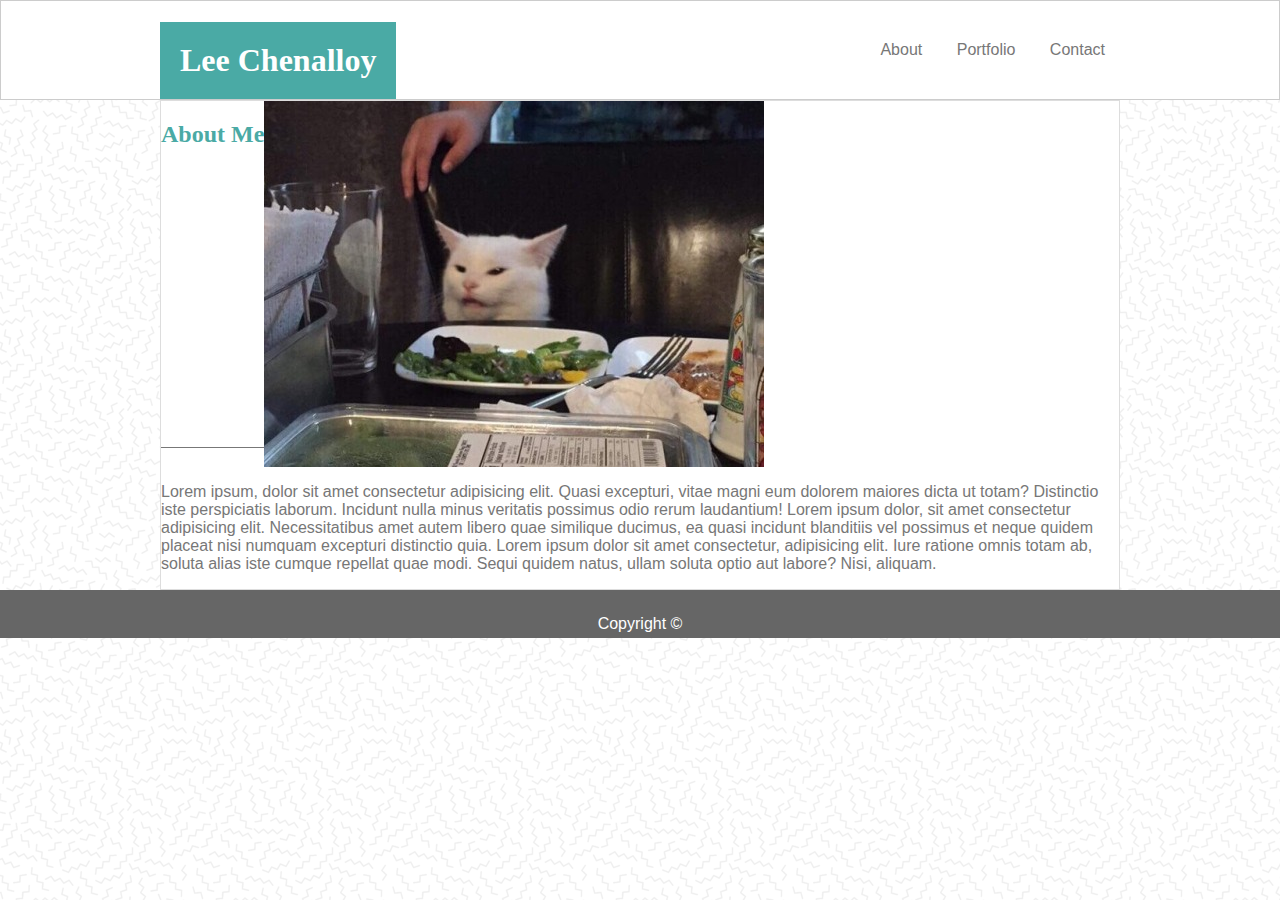
==== index.html @ 979a410c "fixing navbar" ====
<!DOCTYPE html>
<html lang="en">

<head>
    <meta charset="UTF-8">
    <meta name="viewport" content="width=device-width, initial-scale=1.0">
    <meta http-equiv="X-UA-Compatible" content="ie=edge">
    <title>Lee's Portfolio Site | Home</title>

    <link href="assets/css/style.css" rel="stylesheet" type="text/css">
</head>

<body>
    <!-- Header -->
    <!-- this module can be reused across the other pages -->
    <header class="header">
        <div class="content nav-div">
            <h1 class="dev-name">
                Lee Chenalloy
            </h1>
            <section class="nav-links">
                <a href="">About</a>
                <a href="">Portfolio</a>
                <a href="">Contact</a>
            </section>
        </div>
    </header>

    <!-- Main Content Area -->
    <!-- this section is distinctly different per each page -->
    <div class="flexbox-container content">
        <h2 class="content-title">
            About Me
        </h2>
        <img src="assets/images/lee.jpg"
            alt="not Lee, Smudge, a white cat sitting at a table before a plate of food, making an indecipherable expression" />
        <p>
            Lorem ipsum, dolor sit amet consectetur adipisicing elit. Quasi excepturi, vitae magni eum dolorem maiores
            dicta ut totam? Distinctio iste perspiciatis laborum. Incidunt nulla minus veritatis possimus odio rerum
            laudantium!
            Lorem ipsum dolor, sit amet consectetur adipisicing elit. Necessitatibus amet autem libero quae similique
            ducimus, ea quasi incidunt blanditiis vel possimus et neque quidem placeat nisi numquam excepturi distinctio
            quia.
            Lorem ipsum dolor sit amet consectetur, adipisicing elit. Iure ratione omnis totam ab, soluta alias iste
            cumque repellat quae modi. Sequi quidem natus, ullam soluta optio aut labore? Nisi, aliquam.
        </p>
    </div>

    <!-- Footer -->
    <!-- this module can be reused across the other pages -->
    <footer class="footer">
        Copyright &copy;
    </footer>

</body>

</html>
---- assets/css/style.css ----
* {
    box-sizing: border-box;
}

body {
    display: block;
    font-family: Arial, 'Helvetica Neue', Helvetica, sans-serif;
    color: #777777;
    background-image: url("../images/memphis-mini.png");
    margin: 0;
}

header{
    display: block;
    background-color: #ffffff;
    border: 1px solid #cccccc;
}

footer{
    display: block;
    padding: 25px 0px 5px 0px;
    background-color: #666666;
    color: #ffffff;
    margin: 0;
    text-align: center;
}

h1, h3 {
    background-color: #4aaaa5;
    color: #ffffff;
}



h2 {
    color: #4aaaa5 ;
    border-bottom: 1px solid #777777;
    display: block;
}

h1, h2, h3 {
    font-family: Georgia, Times, 'Times New Roman', serif;
}

a {
    color: #777777;
    text-decoration: none;
    margin: 15px;
    /* how do i do the inner borders without selecting each separately? */
}


.content {
    display: flex;
    width: 960px;
    margin: auto;

}

.nav-div {
    justify-content: space-between;
    align-items: center;
}

.dev-name {
    margin-bottom: 0;
    padding: 20px;
}

.flexbox-container {
    /* display: flex; */
    flex-wrap: wrap;
    margin: auto;
    background-color: #ffffff;
    justify-content: left;
    border: 1px solid #dddddd;
}

.flex-item{
    margin: 5px;
    height: 200px;
    width: 250px;
}

.portfolio-label{
    text-align: center;
    padding: 10px;
    
}

#hangman{
    background-image: url("../images/laptop-glasses.jpg");
}

#rpg-game{
    background-image: url("../images/laptop-icons.jpg");
}

#trivia-game{
    background-image: url("../images/laptop-notes.jpg");
}

#ru-info-widget{
    background-image: url("../images/laptop-phone.jpg");
}

#rock-paper-scissors{
    background-image: url("../images/laptop-touchscreen.jpg");
}
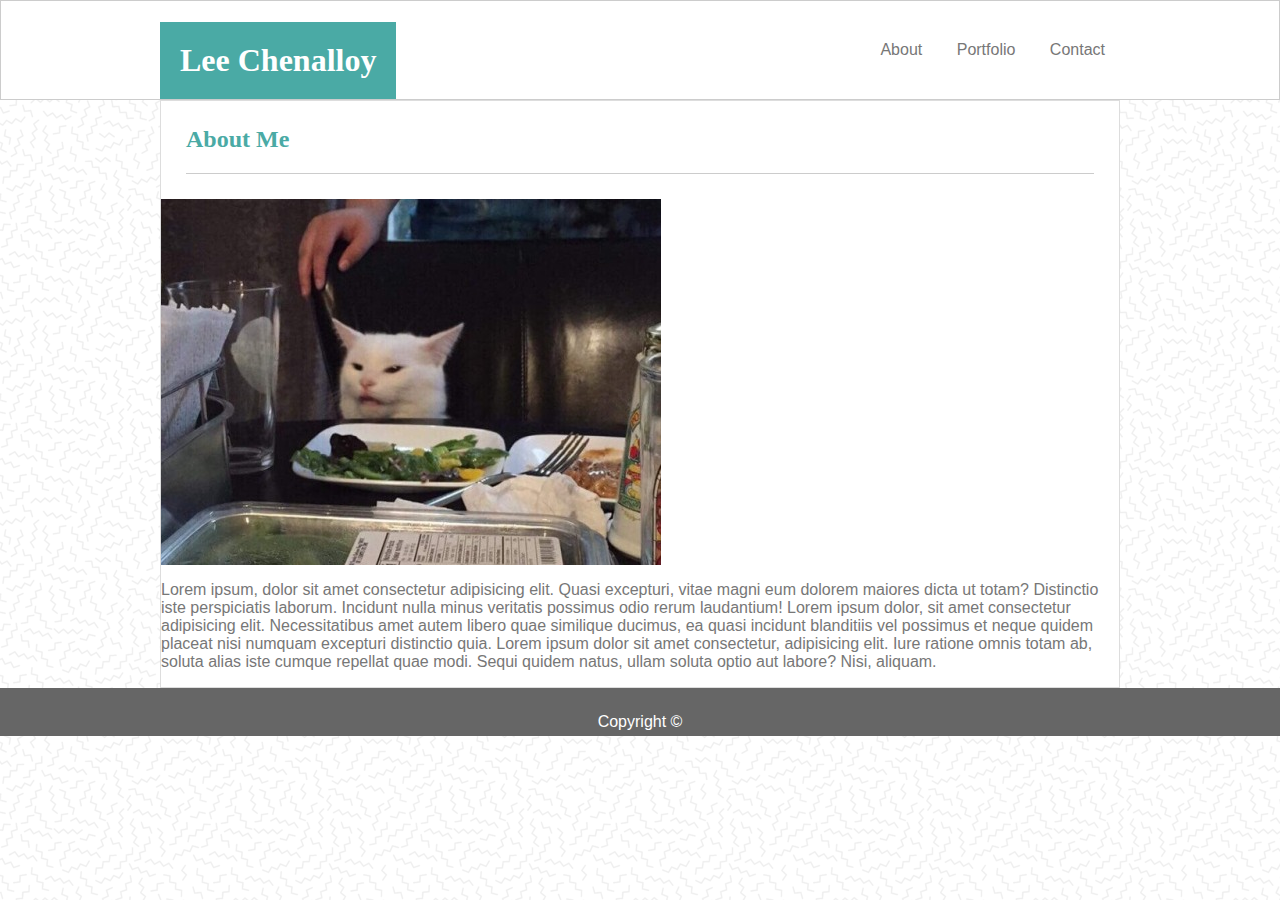
==== commit 6050aabe: "fixing main content header" ====
--- a/index.html
+++ b/index.html
@@ -14,7 +14,7 @@
     <!-- Header -->
     <!-- this module can be reused across the other pages -->
     <header class="header">
-        <div class="content nav-div">
+        <div class="nav-div">
             <h1 class="dev-name">
                 Lee Chenalloy
             </h1>
@@ -28,22 +28,27 @@
 
     <!-- Main Content Area -->
     <!-- this section is distinctly different per each page -->
-    <div class="flexbox-container content">
+    <div class="content">
         <h2 class="content-title">
             About Me
         </h2>
-        <img src="assets/images/lee.jpg"
-            alt="not Lee, Smudge, a white cat sitting at a table before a plate of food, making an indecipherable expression" />
-        <p>
-            Lorem ipsum, dolor sit amet consectetur adipisicing elit. Quasi excepturi, vitae magni eum dolorem maiores
-            dicta ut totam? Distinctio iste perspiciatis laborum. Incidunt nulla minus veritatis possimus odio rerum
-            laudantium!
-            Lorem ipsum dolor, sit amet consectetur adipisicing elit. Necessitatibus amet autem libero quae similique
-            ducimus, ea quasi incidunt blanditiis vel possimus et neque quidem placeat nisi numquam excepturi distinctio
-            quia.
-            Lorem ipsum dolor sit amet consectetur, adipisicing elit. Iure ratione omnis totam ab, soluta alias iste
-            cumque repellat quae modi. Sequi quidem natus, ullam soluta optio aut labore? Nisi, aliquam.
-        </p>
+        <div class="flexbox-container">
+            <img src="assets/images/lee.jpg"
+                alt="not Lee, Smudge, a white cat sitting at a table before a plate of food, making an indecipherable expression" />
+            <p>
+                Lorem ipsum, dolor sit amet consectetur adipisicing elit. Quasi excepturi, vitae magni eum dolorem
+                maiores
+                dicta ut totam? Distinctio iste perspiciatis laborum. Incidunt nulla minus veritatis possimus odio rerum
+                laudantium!
+                Lorem ipsum dolor, sit amet consectetur adipisicing elit. Necessitatibus amet autem libero quae
+                similique
+                ducimus, ea quasi incidunt blanditiis vel possimus et neque quidem placeat nisi numquam excepturi
+                distinctio
+                quia.
+                Lorem ipsum dolor sit amet consectetur, adipisicing elit. Iure ratione omnis totam ab, soluta alias iste
+                cumque repellat quae modi. Sequi quidem natus, ullam soluta optio aut labore? Nisi, aliquam.
+            </p>
+        </div>
     </div>
 
     <!-- Footer -->
--- a/assets/css/style.css
+++ b/assets/css/style.css
@@ -34,8 +34,10 @@
 
 h2 {
     color: #4aaaa5 ;
-    border-bottom: 1px solid #777777;
+    border-bottom: 1px solid #cccccc;
     display: block;
+    margin: 25px;
+    padding-bottom: 20px;
 }
 
 h1, h2, h3 {
@@ -50,16 +52,22 @@
 }
 
 
-.content {
-    display: flex;
+.content, .nav-div {
+    
     width: 960px;
     margin: auto;
 
 }
 
 .nav-div {
+    display: flex;
     justify-content: space-between;
     align-items: center;
+}
+
+.content{
+    border: 1px solid #dddddd;
+    background-color: #ffffff;
 }
 
 .dev-name {
@@ -68,18 +76,20 @@
 }
 
 .flexbox-container {
-    /* display: flex; */
+    display: flex;
     flex-wrap: wrap;
     margin: auto;
-    background-color: #ffffff;
     justify-content: left;
-    border: 1px solid #dddddd;
-}
+} 
 
 .flex-item{
     margin: 5px;
     height: 200px;
     width: 250px;
+}
+
+.content-title {
+    display: block;
 }
 
 .portfolio-label{
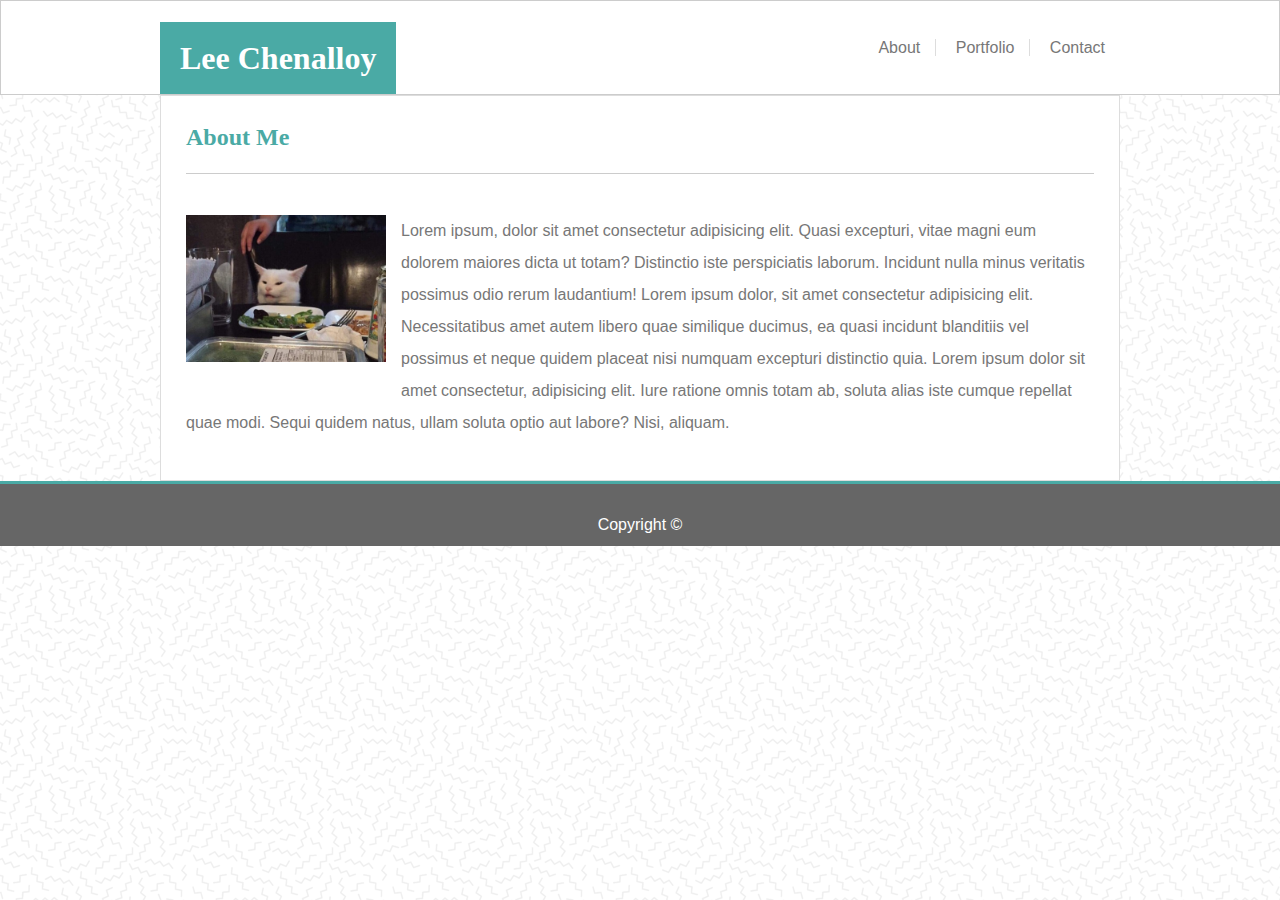
==== commit cfa7ce73: "fixing main content for about and contact" ====
--- a/index.html
+++ b/index.html
@@ -18,7 +18,8 @@
             <h1 class="dev-name">
                 Lee Chenalloy
             </h1>
-            <section class="nav-links">
+            <section class="nav-links"> 
+                <!-- nav -->
                 <a href="">About</a>
                 <a href="">Portfolio</a>
                 <a href="">Contact</a>
@@ -33,9 +34,9 @@
             About Me
         </h2>
         <div class="flexbox-container">
-            <img src="assets/images/lee.jpg"
-                alt="not Lee, Smudge, a white cat sitting at a table before a plate of food, making an indecipherable expression" />
-            <p>
+
+            <p class="about-section">
+                <img src="assets/images/lee.jpg" alt="" class="about-pic" />
                 Lorem ipsum, dolor sit amet consectetur adipisicing elit. Quasi excepturi, vitae magni eum dolorem
                 maiores
                 dicta ut totam? Distinctio iste perspiciatis laborum. Incidunt nulla minus veritatis possimus odio rerum
--- a/assets/css/style.css
+++ b/assets/css/style.css
@@ -8,6 +8,7 @@
     color: #777777;
     background-image: url("../images/memphis-mini.png");
     margin: 0;
+    line-height: 2rem;
 }
 
 header{
@@ -23,6 +24,7 @@
     color: #ffffff;
     margin: 0;
     text-align: center;
+    border-top: 3px solid #4aaaa5;
 }
 
 h1, h3 {
@@ -30,13 +32,11 @@
     color: #ffffff;
 }
 
-
-
 h2 {
     color: #4aaaa5 ;
     border-bottom: 1px solid #cccccc;
     display: block;
-    margin: 25px;
+    margin: 0 0 25px 0;
     padding-bottom: 20px;
 }
 
@@ -44,13 +44,47 @@
     font-family: Georgia, Times, 'Times New Roman', serif;
 }
 
-a {
+.nav-links a {
     color: #777777;
     text-decoration: none;
-    margin: 15px;
-    /* how do i do the inner borders without selecting each separately? */
+    padding: 0 15px;
+    border-right: 1px solid #dddddd;
 }
 
+.nav-links a:last-child {
+    border-right: none;
+}
+
+textarea {
+    height: 250px;
+    resize: none;
+}
+
+input.form-field {
+    height: 30px ;
+
+}
+
+.contact-form {
+    width: 100%;
+}
+
+.form-field {
+    display: block;
+    width: 100%;
+}
+
+.form-section {
+    width: 100%;
+}
+
+.about-pic {
+    background-image: url("../images/lee.jpg");
+    background-position: center;
+    float: left;
+    margin: 0 15px 15px 0;
+    width: 200px;
+}
 
 .content, .nav-div {
     
@@ -68,6 +102,7 @@
 .content{
     border: 1px solid #dddddd;
     background-color: #ffffff;
+    padding: 25px;
 }
 
 .dev-name {
@@ -82,6 +117,7 @@
     justify-content: left;
 } 
 
+
 .flex-item{
     margin: 5px;
     height: 200px;
@@ -92,10 +128,30 @@
     display: block;
 }
 
+.form-field {
+    flex-direction: column;
+}
+
 .portfolio-label{
     text-align: center;
     padding: 10px;
     
+}
+
+#submit-button {
+    all: unset;
+    background-color: #4aaaa5;
+    margin-top: 15px; 
+    padding: 3px 25px;
+    color: #ffffff;
+}
+
+#submit-button:hover {
+    color: rgba(255, 255, 255, 0.5);
+}
+
+#submit-button:focus {
+    opacity: 75% ;
 }
 
 #hangman{
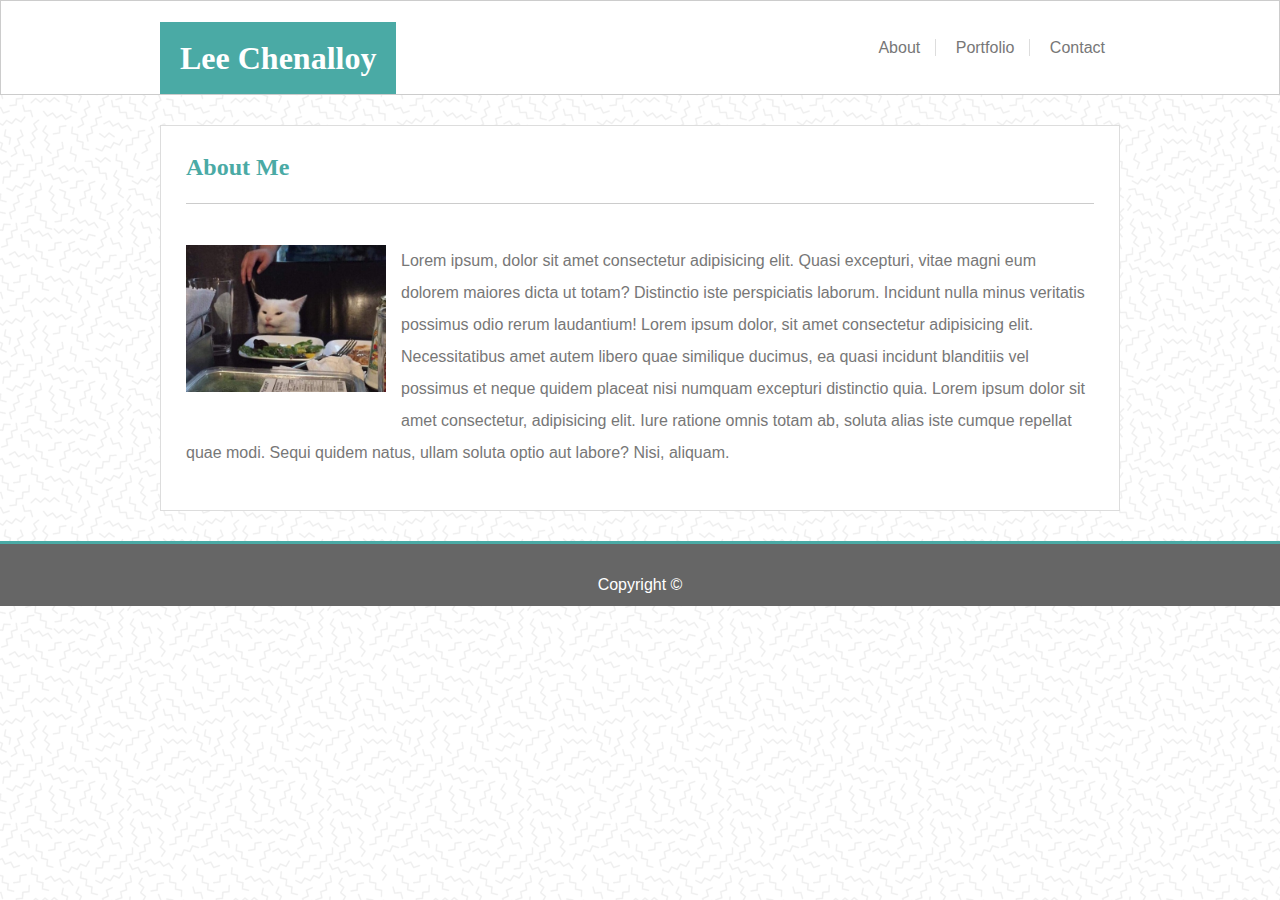
==== commit 26a243ce: "fixing navigation" ====
--- a/index.html
+++ b/index.html
@@ -18,12 +18,11 @@
             <h1 class="dev-name">
                 Lee Chenalloy
             </h1>
-            <section class="nav-links"> 
-                <!-- nav -->
-                <a href="">About</a>
-                <a href="">Portfolio</a>
-                <a href="">Contact</a>
-            </section>
+            <nav class="nav-links"> 
+                <a href="#">About</a>
+                <a href="portfolio.html">Portfolio</a>
+                <a href="contact.html">Contact</a>
+            </nav>
         </div>
     </header>
 
--- a/assets/css/style.css
+++ b/assets/css/style.css
@@ -44,9 +44,12 @@
     font-family: Georgia, Times, 'Times New Roman', serif;
 }
 
+a {
+    text-decoration: none;
+}
+
 .nav-links a {
     color: #777777;
-    text-decoration: none;
     padding: 0 15px;
     border-right: 1px solid #dddddd;
 }
@@ -100,9 +103,11 @@
 }
 
 .content{
+    height: 90%;
     border: 1px solid #dddddd;
     background-color: #ffffff;
     padding: 25px;
+    margin: 30px auto;
 }
 
 .dev-name {
@@ -115,13 +120,15 @@
     flex-wrap: wrap;
     margin: auto;
     justify-content: left;
-} 
+}
 
 
 .flex-item{
-    margin: 5px;
-    height: 200px;
-    width: 250px;
+    margin: 15px 30px 15px 0;
+    height: 250px;
+    width: 275px;
+    position: relative;
+    background-position: bottom;
 }
 
 .content-title {
@@ -133,9 +140,11 @@
 }
 
 .portfolio-label{
+    width: 100%;
     text-align: center;
     padding: 10px;
-    
+    position: absolute;
+    top: 170px;
 }
 
 #submit-button {
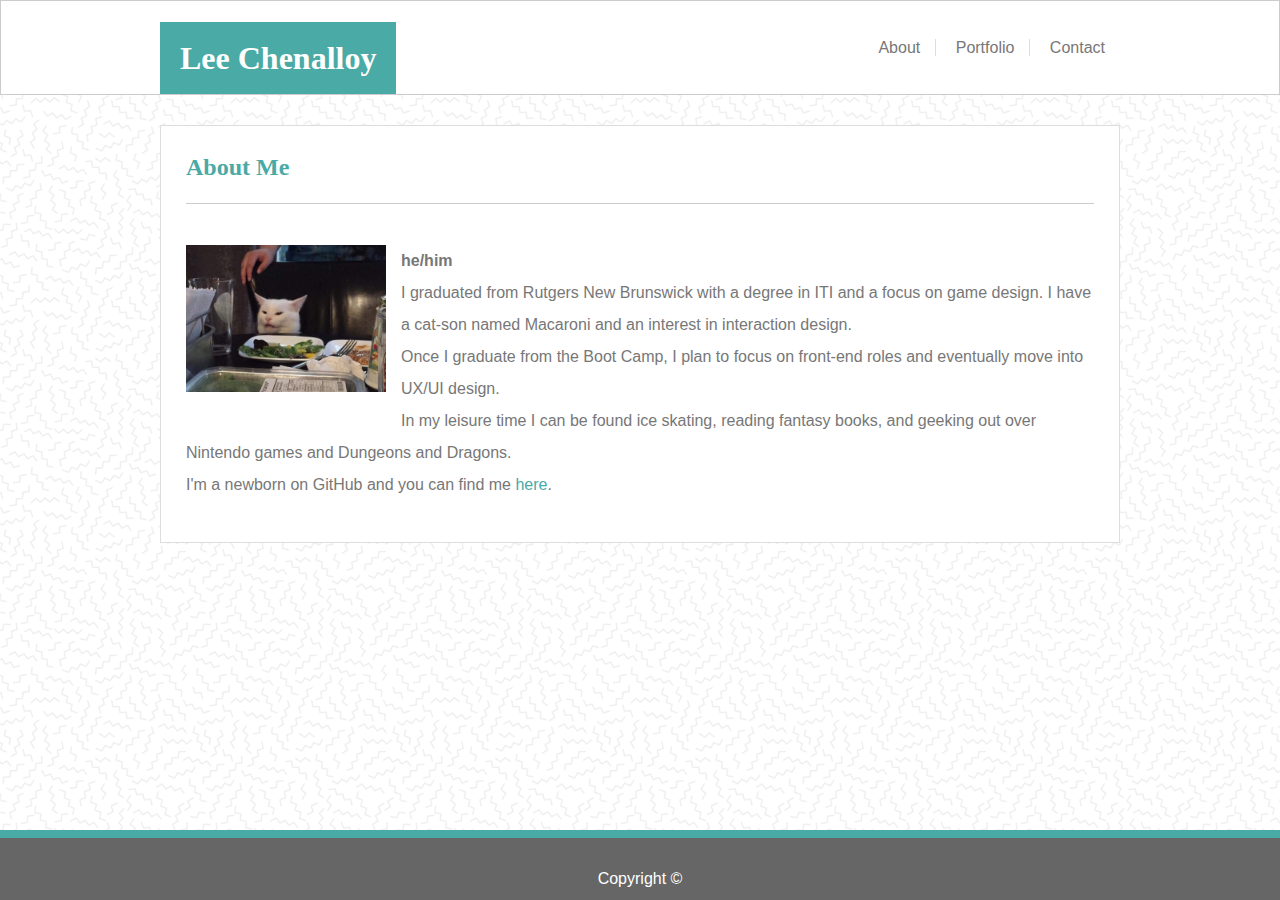
==== commit 8a95ac8e: "fixed footer" ====
--- a/index.html
+++ b/index.html
@@ -11,45 +11,47 @@
 </head>
 
 <body>
-    <!-- Header -->
-    <!-- this module can be reused across the other pages -->
-    <header class="header">
-        <div class="nav-div">
-            <h1 class="dev-name">
-                Lee Chenalloy
-            </h1>
-            <nav class="nav-links"> 
-                <a href="#">About</a>
-                <a href="portfolio.html">Portfolio</a>
-                <a href="contact.html">Contact</a>
-            </nav>
+    <!-- <div class="flex-wrapper"> -->
+        <!-- Header -->
+        <!-- this module can be reused across the other pages -->
+        <header class="header">
+            <div class="nav-div">
+                <h1 class="dev-name">
+                    Lee Chenalloy
+                </h1>
+                <nav class="nav-links">
+                    <a href="#">About</a>
+                    <a href="portfolio.html">Portfolio</a>
+                    <a href="contact.html">Contact</a>
+                </nav>
+            </div>
+        </header>
+
+        <!-- Main Content Area -->
+        <!-- this section is distinctly different per each page -->
+        <div class="content">
+            <h2 class="content-title">
+                About Me
+            </h2>
+            <div class="flexbox-container">
+
+                <p class="about-section">
+                    <img src="assets/images/lee.jpg" alt="" class="about-pic" />
+                    <span class="bold-text">he/him</span>
+                    <br>
+                    I graduated from Rutgers New Brunswick with a degree in ITI and a focus on game design. I have a cat-son named Macaroni and an interest in interaction design.
+                    <br>
+                    Once I graduate from the Boot Camp, I plan to focus on front-end roles and eventually move into UX/UI design. 
+                    <br>
+                    In my leisure time I can be found ice skating, reading fantasy books, and geeking out over Nintendo games and Dungeons and Dragons.
+                    <br>
+                    I'm a newborn on GitHub and you can find me <a href="https://github.com/chenallee" target="_blank">here</a>.
+                </p>
+            </div>
         </div>
-    </header>
 
-    <!-- Main Content Area -->
-    <!-- this section is distinctly different per each page -->
-    <div class="content">
-        <h2 class="content-title">
-            About Me
-        </h2>
-        <div class="flexbox-container">
+    <!-- </div> -->
 
-            <p class="about-section">
-                <img src="assets/images/lee.jpg" alt="" class="about-pic" />
-                Lorem ipsum, dolor sit amet consectetur adipisicing elit. Quasi excepturi, vitae magni eum dolorem
-                maiores
-                dicta ut totam? Distinctio iste perspiciatis laborum. Incidunt nulla minus veritatis possimus odio rerum
-                laudantium!
-                Lorem ipsum dolor, sit amet consectetur adipisicing elit. Necessitatibus amet autem libero quae
-                similique
-                ducimus, ea quasi incidunt blanditiis vel possimus et neque quidem placeat nisi numquam excepturi
-                distinctio
-                quia.
-                Lorem ipsum dolor sit amet consectetur, adipisicing elit. Iure ratione omnis totam ab, soluta alias iste
-                cumque repellat quae modi. Sequi quidem natus, ullam soluta optio aut labore? Nisi, aliquam.
-            </p>
-        </div>
-    </div>
 
     <!-- Footer -->
     <!-- this module can be reused across the other pages -->
--- a/assets/css/style.css
+++ b/assets/css/style.css
@@ -3,28 +3,48 @@
 }
 
 body {
-    display: block;
+    /* height: 100%; */
+    display: flex;
+    flex-direction: column;
+    min-height: 100vh;
     font-family: Arial, 'Helvetica Neue', Helvetica, sans-serif;
     color: #777777;
     background-image: url("../images/memphis-mini.png");
     margin: 0;
     line-height: 2rem;
-}
+    
+}
+
+/* .flex-wrapper {
+    flex: 1 0 auto;
+} */
 
 header{
-    display: block;
+    /* display: block; */
     background-color: #ffffff;
     border: 1px solid #cccccc;
 }
 
-footer{
-    display: block;
+.footer{
+    /* flex-shrink: 0; */
+    /* margin: top auto; */
+    /* margin-top: auto; */
+    /* display: block; */
+    /* bottom: 0; */
+    /* position: sticky; */
+    
     padding: 25px 0px 5px 0px;
     background-color: #666666;
     color: #ffffff;
-    margin: 0;
     text-align: center;
-    border-top: 3px solid #4aaaa5;
+    width: 100%;
+    margin-top: auto;
+    border-top: 8px solid #4aaaa5;
+    /* bottom: 0; */
+}
+
+.bold-text{
+    font-weight: bold;
 }
 
 h1, h3 {
@@ -46,7 +66,10 @@
 
 a {
     text-decoration: none;
-}
+    color: #4aaaa5;
+}
+
+
 
 .nav-links a {
     color: #777777;
@@ -56,6 +79,10 @@
 
 .nav-links a:last-child {
     border-right: none;
+}
+
+.nav-links a:hover{
+    color: white;
 }
 
 textarea {
@@ -103,7 +130,7 @@
 }
 
 .content{
-    height: 90%;
+    /* height: 90%; */
     border: 1px solid #dddddd;
     background-color: #ffffff;
     padding: 25px;
@@ -126,7 +153,7 @@
 .flex-item{
     margin: 15px 30px 15px 0;
     height: 250px;
-    width: 275px;
+    width: 35%;
     position: relative;
     background-position: bottom;
 }
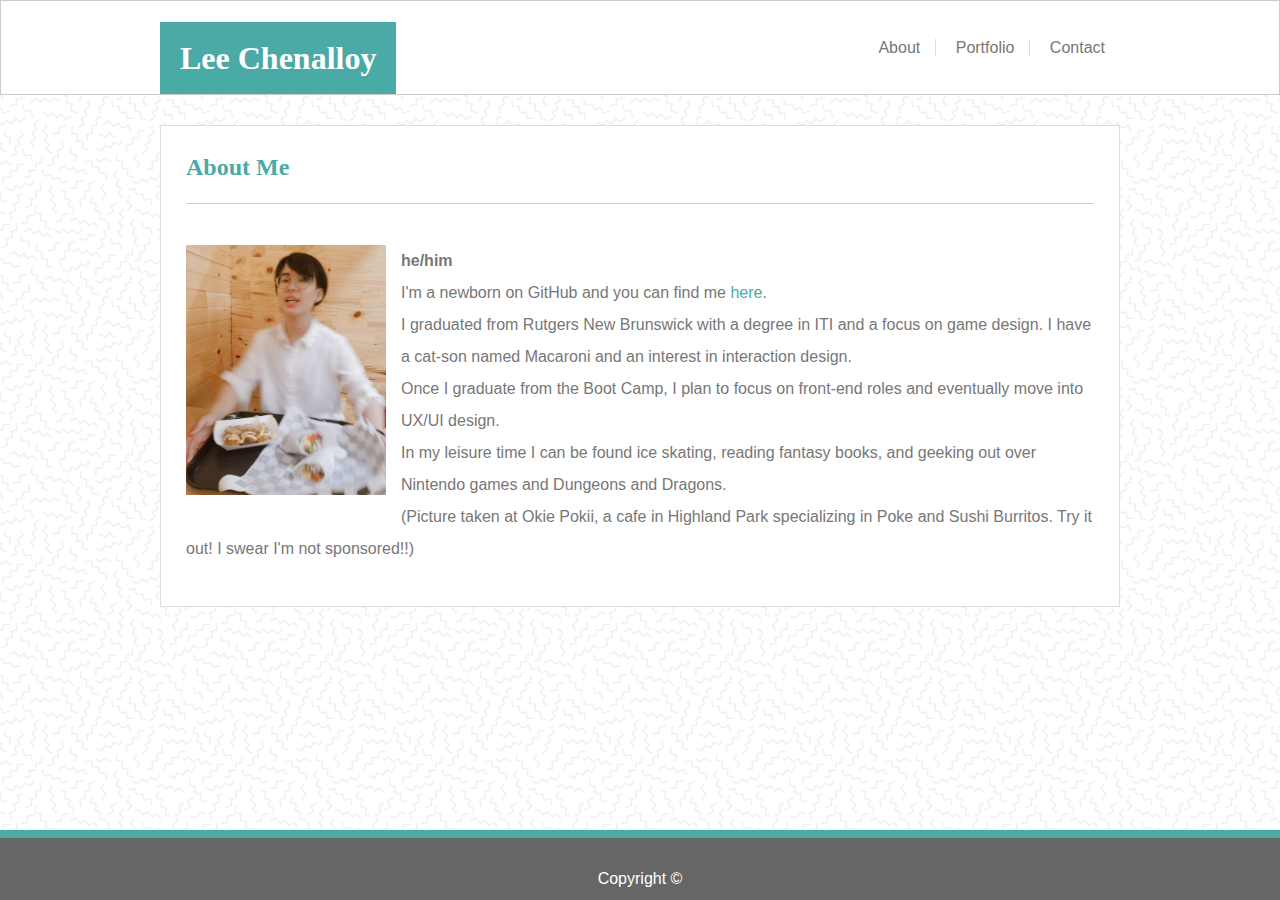
==== commit 50e5060c: "filling in about info" ====
--- a/index.html
+++ b/index.html
@@ -36,8 +36,10 @@
             <div class="flexbox-container">
 
                 <p class="about-section">
-                    <img src="assets/images/lee.jpg" alt="" class="about-pic" />
+                    <img src="assets/images/leezoom.jpg" alt="Lee blurred due to motion, showing off a tray of sushi burrito and takoyaki" class="about-pic" />
                     <span class="bold-text">he/him</span>
+                    <br>
+                    I'm a newborn on GitHub and you can find me <a href="https://github.com/chenallee" target="_blank">here</a>.
                     <br>
                     I graduated from Rutgers New Brunswick with a degree in ITI and a focus on game design. I have a cat-son named Macaroni and an interest in interaction design.
                     <br>
@@ -45,7 +47,7 @@
                     <br>
                     In my leisure time I can be found ice skating, reading fantasy books, and geeking out over Nintendo games and Dungeons and Dragons.
                     <br>
-                    I'm a newborn on GitHub and you can find me <a href="https://github.com/chenallee" target="_blank">here</a>.
+                    (Picture taken at Okie Pokii, a cafe in Highland Park specializing in Poke and Sushi Burritos. Try it out! I swear I'm not sponsored!!)
                 </p>
             </div>
         </div>
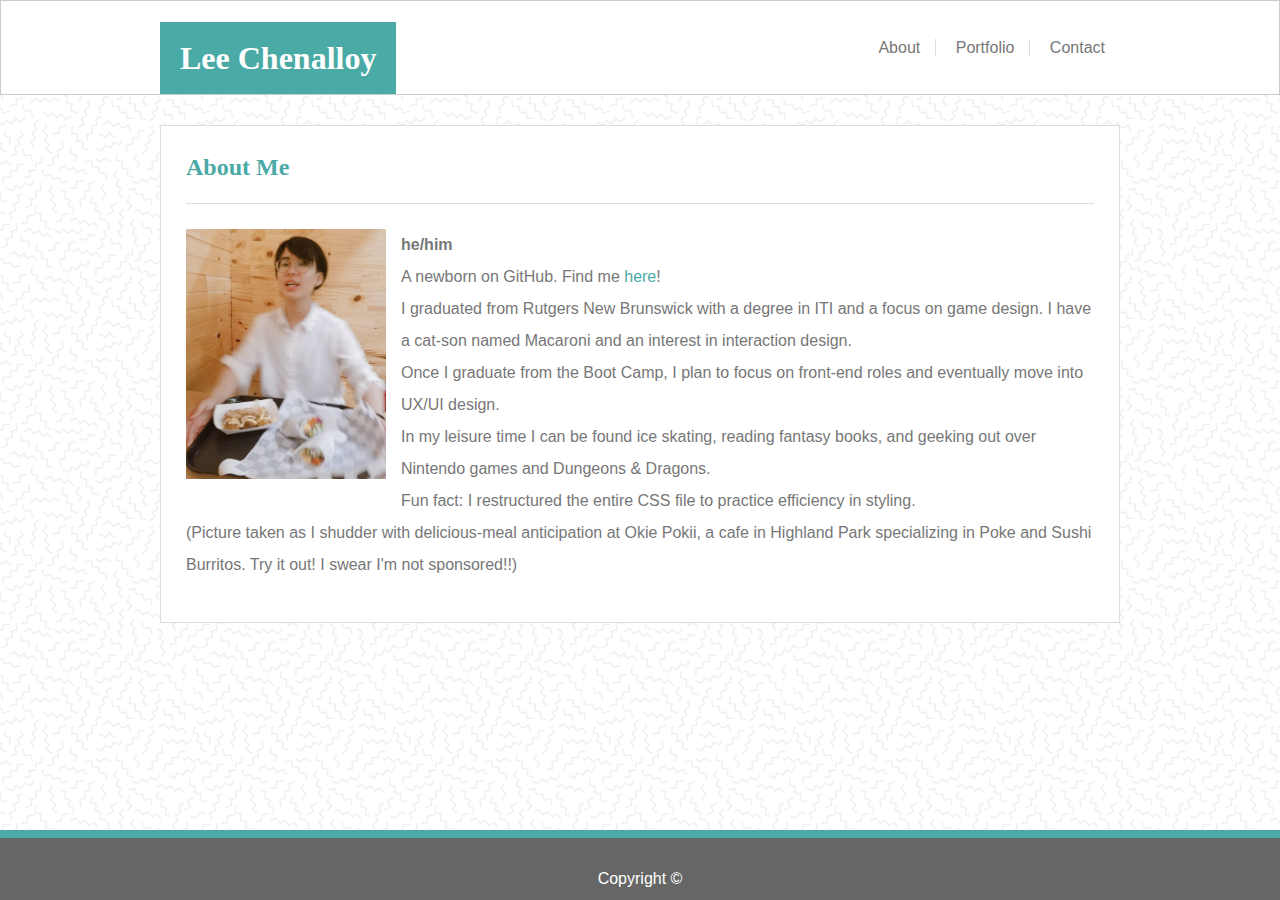
==== commit ad80f5b9: "CSS overhaul - implement classes for code reuse" ====
--- a/index.html
+++ b/index.html
@@ -11,53 +11,59 @@
 </head>
 
 <body>
-    <!-- <div class="flex-wrapper"> -->
-        <!-- Header -->
-        <!-- this module can be reused across the other pages -->
-        <header class="header">
-            <div class="nav-div">
-                <h1 class="dev-name">
-                    Lee Chenalloy
-                </h1>
-                <nav class="nav-links">
-                    <a href="#">About</a>
-                    <a href="portfolio.html">Portfolio</a>
-                    <a href="contact.html">Contact</a>
-                </nav>
-            </div>
-        </header>
+    <!-- Header -->
+    <!-- this module can be reused across the other pages -->
+    <header class="header">
+        <div class="nav-div content-width">
+            <h1 class="page-title style-banner font-head">
+                Lee Chenalloy
+            </h1>
+            <nav class="nav-links font-main">
+                <a href="#" class="alt-link">About</a>
+                <a href="portfolio.html" class="alt-link">Portfolio</a>
+                <a href="contact.html" class="alt-link">Contact</a>
+            </nav>
+        </div>
+    </header>
 
-        <!-- Main Content Area -->
-        <!-- this section is distinctly different per each page -->
-        <div class="content">
-            <h2 class="content-title">
-                About Me
-            </h2>
-            <div class="flexbox-container">
+    <!-- Main Content Area -->
+    <!-- this section is distinctly different per each page -->
+    <div class="content-width content">
+        <h2 class="content-title font-head">
+            About Me
+        </h2>
+        <div>
 
-                <p class="about-section">
-                    <img src="assets/images/leezoom.jpg" alt="Lee blurred due to motion, showing off a tray of sushi burrito and takoyaki" class="about-pic" />
-                    <span class="bold-text">he/him</span>
-                    <br>
-                    I'm a newborn on GitHub and you can find me <a href="https://github.com/chenallee" target="_blank">here</a>.
-                    <br>
-                    I graduated from Rutgers New Brunswick with a degree in ITI and a focus on game design. I have a cat-son named Macaroni and an interest in interaction design.
-                    <br>
-                    Once I graduate from the Boot Camp, I plan to focus on front-end roles and eventually move into UX/UI design. 
-                    <br>
-                    In my leisure time I can be found ice skating, reading fantasy books, and geeking out over Nintendo games and Dungeons and Dragons.
-                    <br>
-                    (Picture taken at Okie Pokii, a cafe in Highland Park specializing in Poke and Sushi Burritos. Try it out! I swear I'm not sponsored!!)
-                </p>
-            </div>
+            <p class="about-section font-main">
+                <img src="assets/images/leezoom.jpg"
+                    alt="Lee blurred due to motion, showing off a tray of sushi burrito and takoyaki"
+                    class="about-pic" />
+                <span class="bold-text">he/him</span>
+                <br>
+                A newborn on GitHub. Find me <a href="https://github.com/chenallee" target="_blank">here</a>!
+                <br>
+                I graduated from Rutgers New Brunswick with a degree in ITI and a focus on game design. I have a cat-son
+                named Macaroni and an interest in interaction design.
+                <br>
+                Once I graduate from the Boot Camp, I plan to focus on front-end roles and eventually move into UX/UI
+                design.
+                <br>
+                In my leisure time I can be found ice skating, reading fantasy books, and geeking out over Nintendo
+                games and Dungeons &amp; Dragons.
+                <br>
+                Fun fact: I restructured the entire CSS file to practice efficiency in styling.
+                <br>
+                (Picture taken as I shudder with delicious-meal anticipation at Okie Pokii, a cafe in Highland Park
+                specializing in Poke and Sushi Burritos. Try it out! I swear I'm not sponsored!!)
+            </p>
         </div>
+    </div>
 
-    <!-- </div> -->
 
 
     <!-- Footer -->
     <!-- this module can be reused across the other pages -->
-    <footer class="footer">
+    <footer class="footer pushed-bottom centered-text">
         Copyright &copy;
     </footer>
 
--- a/assets/css/style.css
+++ b/assets/css/style.css
@@ -2,87 +2,222 @@
     box-sizing: border-box;
 }
 
+/* defining our style colors ------------------------------------------------------------------------------------------------------------------*/
+
+:root {
+    --text: #777777;
+    --accent: #4aaaa5;
+
+    --neutral: #ffffff;
+    --dark: #666666;
+
+    --border-light: #dddddd;
+    --border-dark: #cccccc;    
+}
+
+/* setting up page ----------------------------------------------------------------------------------------------------------------------------*/
+
+/* main 3 */
 body {
-    /* height: 100%; */
     display: flex;
     flex-direction: column;
+
     min-height: 100vh;
+    margin: 0;
+
+    line-height: 2rem;
+
     font-family: Arial, 'Helvetica Neue', Helvetica, sans-serif;
-    color: #777777;
+    color: var(--text);
     background-image: url("../images/memphis-mini.png");
-    margin: 0;
-    line-height: 2rem;
-    
-}
-
-/* .flex-wrapper {
-    flex: 1 0 auto;
-} */
-
-header{
-    /* display: block; */
-    background-color: #ffffff;
-    border: 1px solid #cccccc;
+}
+
+header{ 
+    background-color: var(--neutral);
+    border: 1px solid var(--border-dark);
 }
 
 .footer{
-    /* flex-shrink: 0; */
-    /* margin: top auto; */
-    /* margin-top: auto; */
-    /* display: block; */
-    /* bottom: 0; */
-    /* position: sticky; */
-    
+    width: 100%;
     padding: 25px 0px 5px 0px;
-    background-color: #666666;
-    color: #ffffff;
-    text-align: center;
-    width: 100%;
-    margin-top: auto;
-    border-top: 8px solid #4aaaa5;
-    /* bottom: 0; */
+
+    background-color: var(--dark);
+    color: var(--neutral);
+    border-top: 8px solid var(--accent);
+}
+
+/* ---------- nav area */
+.nav-div {
+    display: flex;
+    justify-content: space-between;
+    align-items: center;
+
+    margin: 0 auto;
+}
+
+/* ---------- main content area */
+.content{
+    padding: 25px;
+    margin: 30px auto;
+
+    border: 1px solid var(--border-light);
+    background-color: var(--neutral);
+}
+
+/* ---------- link defaults */
+a {
+    text-decoration: none;
+    color: var(--accent);
+}
+
+a:hover {
+    text-decoration: underline;
+}
+
+a:active {
+    color: var(--border-dark);
+}
+
+/* defining classes ---------------------------------------------------------------------------------------------------------------------------*/
+
+/* style */
+.font-main {
+    font-family: Arial, 'Helvetica Neue', Helvetica, sans-serif;
+}
+
+.font-head {
+    font-family: Georgia, 'Times New Roman', Times, serif;
 }
 
 .bold-text{
     font-weight: bold;
 }
 
-h1, h3 {
-    background-color: #4aaaa5;
-    color: #ffffff;
-}
-
-h2 {
-    color: #4aaaa5 ;
-    border-bottom: 1px solid #cccccc;
-    display: block;
+
+/* display */
+.flex-column {
+    display: flex;
+    flex-direction: column;
+}
+
+.centered-text {
+    text-align: center;
+}
+
+.pushed-bottom {
+    margin-top: auto;
+}
+
+.content-width {
+    width: 960px;
+}
+
+.max-width{
+    width: 100%;
+}
+
+/* style sets*/
+.style-banner { /* used for developer name, portfolio card text, and submit button */
+    background-color: var(--accent);
+    color: var(--neutral);
+    padding: 4%;
+    /* padding: 1em; */
+}
+
+.content-title { /* used for content headers */
     margin: 0 0 25px 0;
     padding-bottom: 20px;
-}
-
-h1, h2, h3 {
-    font-family: Georgia, Times, 'Times New Roman', serif;
-}
-
-a {
-    text-decoration: none;
-    color: #4aaaa5;
-}
-
-
-
-.nav-links a {
-    color: #777777;
+
+    color: var(--accent) ;
+    border-bottom: 1px solid var(--border-light);
+}
+
+.nav-links a { /* nav stuff */
     padding: 0 15px;
-    border-right: 1px solid #dddddd;
-}
-
+    border-right: 1px solid var(--border-light);
+}
 .nav-links a:last-child {
     border-right: none;
 }
 
-.nav-links a:hover{
-    color: white;
+/* overrides */
+.page-title {
+    margin-bottom: 0;
+    padding: 20px;
+}
+
+.alt-link {
+    color: var(--text);
+}
+
+.alt-link:hover {
+    color: var(--accent) ;
+    text-decoration: none;
+}
+
+.alt-link:active{
+    color: var(--neutral) ;
+}
+
+
+/* specific page styling -------------------------------------------------------------------------------------------------------------------*/
+
+/* ---------- stuff for about */
+
+.about-pic {
+    float: left;
+
+    margin: 0 15px 15px 0;
+    width: 200px;
+
+    background-position: center;
+    background-image: url("../images/lee.jpg");
+}
+
+
+/* ---------- stuff for portfolio */
+
+.flexbox-wrap { 
+    display: flex;
+    flex-wrap: wrap;
+    justify-content: left;
+
+    margin: auto;
+}
+
+.card{
+    margin: 15px 30px 15px 0;
+    padding: 15px 0;
+
+    height: 250px;
+    width: 35%;
+
+    font-size: 1.3rem;
+
+    background-position: bottom;
+}
+
+/* card pictures */
+#hangman{
+    background-image: url("../images/laptop-glasses.jpg");
+}
+#rpg-game{
+    background-image: url("../images/laptop-icons.jpg");
+}
+#trivia-game{
+    background-image: url("../images/laptop-notes.jpg");
+}
+#ru-info-widget{
+    background-image: url("../images/laptop-phone.jpg");
+}
+#rock-paper-scissors{
+    background-image: url("../images/laptop-touchscreen.jpg");
+}
+
+
+/* ---------- stuff for contact */
+input.max-width {
+    height: 30px ;
 }
 
 textarea {
@@ -90,90 +225,8 @@
     resize: none;
 }
 
-input.form-field {
-    height: 30px ;
-
-}
-
-.contact-form {
-    width: 100%;
-}
-
-.form-field {
-    display: block;
-    width: 100%;
-}
-
-.form-section {
-    width: 100%;
-}
-
-.about-pic {
-    background-image: url("../images/lee.jpg");
-    background-position: center;
-    float: left;
-    margin: 0 15px 15px 0;
-    width: 200px;
-}
-
-.content, .nav-div {
-    
-    width: 960px;
-    margin: auto;
-
-}
-
-.nav-div {
-    display: flex;
-    justify-content: space-between;
-    align-items: center;
-}
-
-.content{
-    /* height: 90%; */
-    border: 1px solid #dddddd;
-    background-color: #ffffff;
-    padding: 25px;
-    margin: 30px auto;
-}
-
-.dev-name {
-    margin-bottom: 0;
-    padding: 20px;
-}
-
-.flexbox-container {
-    display: flex;
-    flex-wrap: wrap;
-    margin: auto;
-    justify-content: left;
-}
-
-
-.flex-item{
-    margin: 15px 30px 15px 0;
-    height: 250px;
-    width: 35%;
-    position: relative;
-    background-position: bottom;
-}
-
-.content-title {
-    display: block;
-}
-
-.form-field {
-    flex-direction: column;
-}
-
-.portfolio-label{
-    width: 100%;
-    text-align: center;
-    padding: 10px;
-    position: absolute;
-    top: 170px;
-}
-
+
+/* button styling */
 #submit-button {
     all: unset;
     background-color: #4aaaa5;
@@ -190,22 +243,4 @@
     opacity: 75% ;
 }
 
-#hangman{
-    background-image: url("../images/laptop-glasses.jpg");
-}
-
-#rpg-game{
-    background-image: url("../images/laptop-icons.jpg");
-}
-
-#trivia-game{
-    background-image: url("../images/laptop-notes.jpg");
-}
-
-#ru-info-widget{
-    background-image: url("../images/laptop-phone.jpg");
-}
-
-#rock-paper-scissors{
-    background-image: url("../images/laptop-touchscreen.jpg");
-}+/* ------------------------------------------------------------------------------------------------------------------------------------------- */